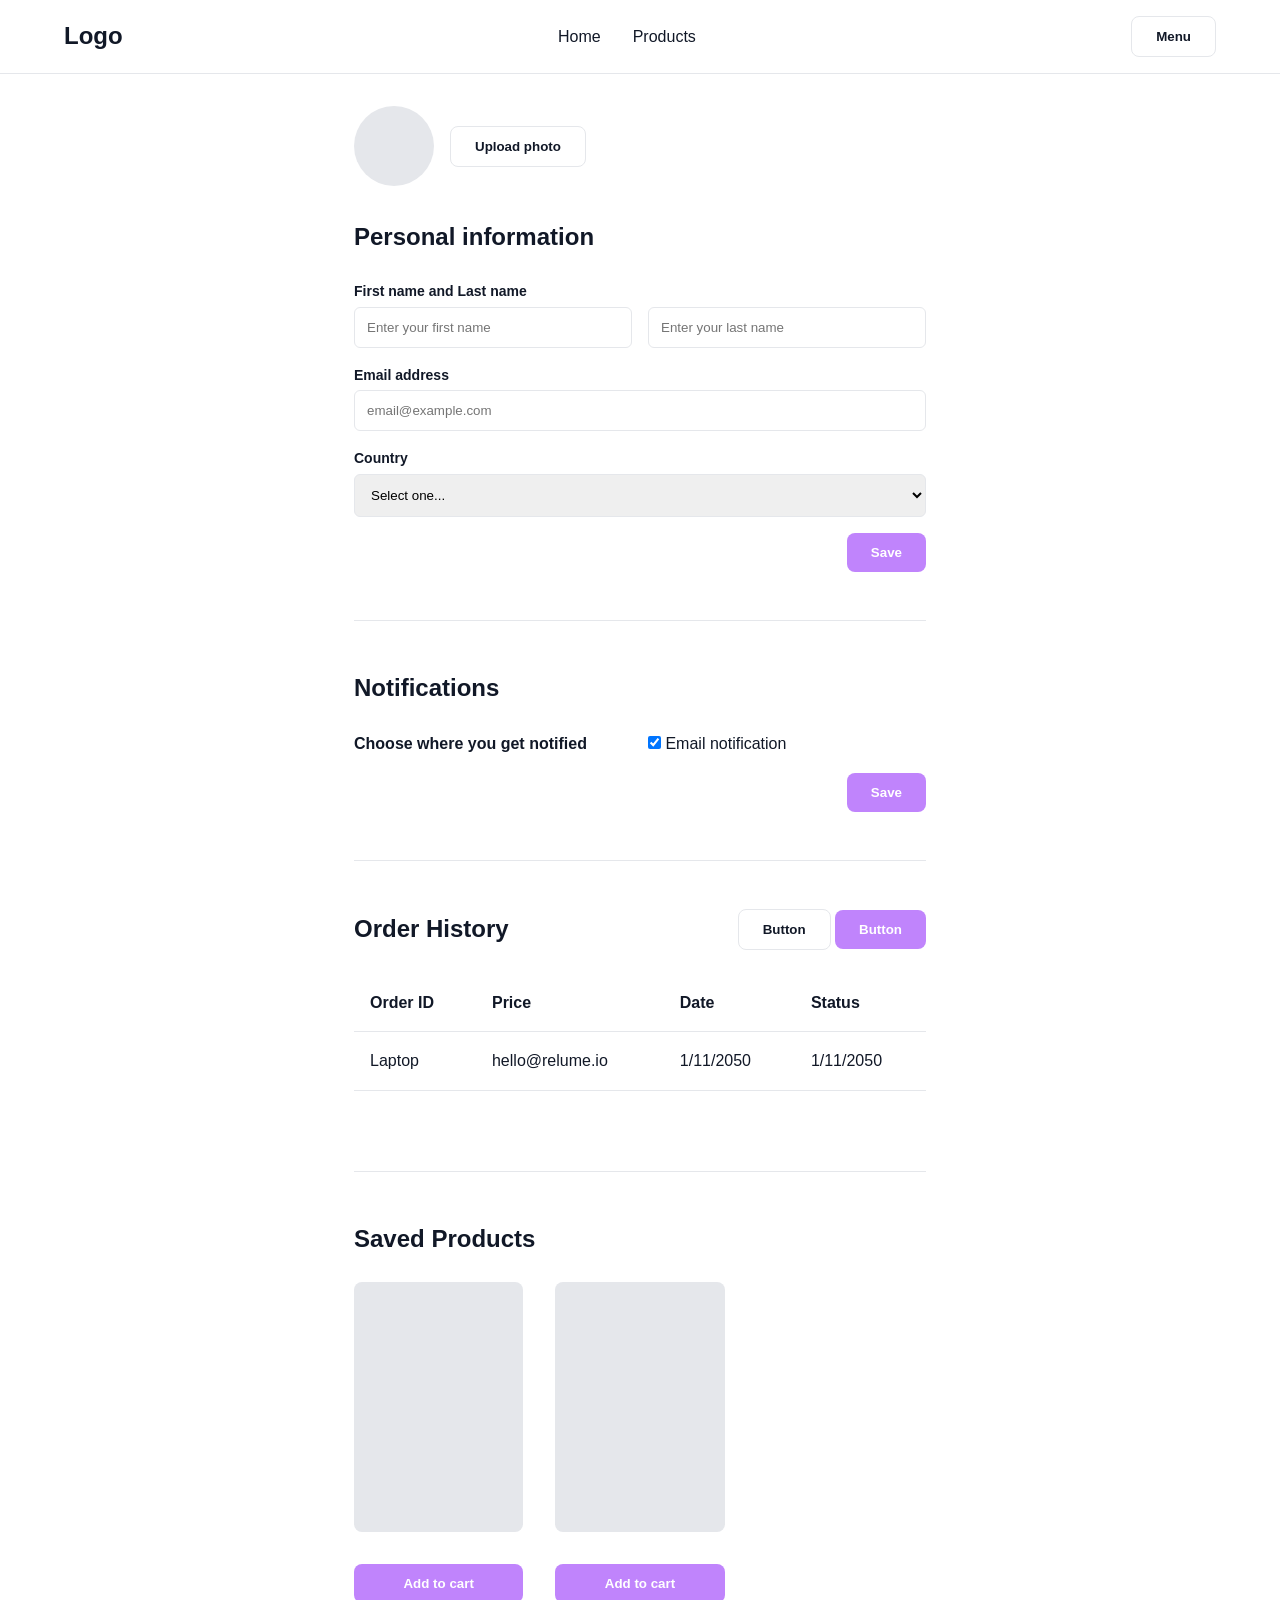
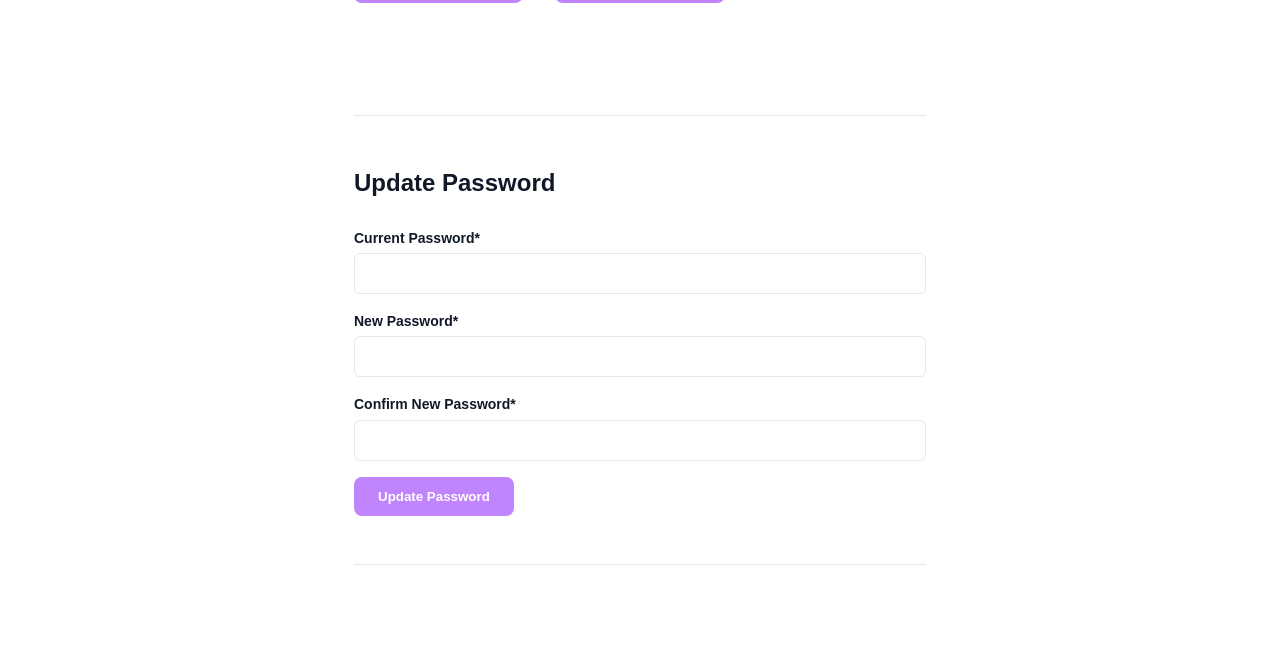
==== account.html @ 72b34aea "Add new  page"Account", and create design and structure." ====
<!DOCTYPE html>
<html lang="en">
<head>
    <meta charset="UTF-8">
    <title>My Account - Soco.Tech</title>
    <link rel="stylesheet" href="style.css">
</head>
<body>
    <header>
        <h2>Logo</h2>
        <nav class="nav-links"><a href="index.html">Home</a><a href="index.html">Products</a></nav>
        <button class="btn btn-outline">Menu</button>
    </header>

    <main class="narrow-container">
        <!-- Personal Information -->
        <section class="account-section">
            <div style="display: flex; align-items: center; gap: 1rem; margin-bottom: 2rem;">
                <div class="img-placeholder" style="width: 80px; height: 80px; border-radius: 50%;"></div>
                <button class="btn btn-outline">Upload photo</button>
            </div>
            
            <div style="display: flex; justify-content: space-between; align-items: center; margin-bottom: 1.5rem;">
                <h2>Personal information</h2>
            </div>
            <div class="form-row">
                <div class="input-group"><label>First name and Last name</label><input type="text" placeholder="Enter your first name"></div>
                <div class="input-group"><label>&nbsp;</label><input type="text" placeholder="Enter your last name"></div>
            </div>
            <div class="input-group"><label>Email address</label><input type="email" placeholder="email@example.com"></div>
            <div class="input-group"><label>Country</label><select><option>Select one...</option></select></div>
            <div style="text-align: right;"><button class="btn">Save</button></div>
        </section>

        <!-- Notifications -->
        <section class="account-section">
            <h2>Notifications</h2>
            <div class="form-row" style="margin-top: 1.5rem;">
                <div><strong>Choose where you get notified</strong></div>
                <div><label><input type="checkbox" checked> Email notification</label></div>
            </div>
            <div style="text-align: right; margin-top: 1rem;"><button class="btn">Save</button></div>
        </section>

        <!-- Order History -->
        <section class="account-section">
            <div style="display: flex; justify-content: space-between; align-items: center; margin-bottom: 1.5rem;">
                <h2>Order History</h2>
                <div><button class="btn btn-outline">Button</button> <button class="btn">Button</button></div>
            </div>
            <table class="cart-table">
                <tr><th>Order ID</th><th>Price</th><th>Date</th><th>Status</th></tr>
                <tr><td>Laptop</td><td>hello@relume.io</td><td>1/11/2050</td><td>1/11/2050</td></tr>
            </table>
        </section>

        <!-- Saved Products -->
        <section class="account-section">
            <h2>Saved Products</h2>
            <div class="product-grid" style="margin-top: 1.5rem;">
                <div class="product-card">
                    <div class="img-placeholder"></div>
                    <button class="btn" style="width: 100%; margin-top: 1rem;">Add to cart</button>
                </div>
                <div class="product-card">
                    <div class="img-placeholder"></div>
                    <button class="btn" style="width: 100%; margin-top: 1rem;">Add to cart</button>
                </div>
            </div>
        </section>

        <!-- Update Password -->
        <section class="account-section">
            <h2>Update Password</h2>
            <div class="input-group" style="margin-top: 1.5rem;"><label>Current Password*</label><input type="password"></div>
            <div class="input-group"><label>New Password*</label><input type="password"></div>
            <div class="input-group"><label>Confirm New Password*</label><input type="password"></div>
            <button class="btn">Update Password</button>
        </section>
    </main>
</body>
</html>
---- style.css ----
/* --- Global Variables & Reset --- */
:root {
    --primary: #C084FC; /* Wireframe Purple */
    --primary-hover: #A855F7;
    --bg-main: #FFFFFF;
    --bg-alt: #F9FAFB;
    --text-main: #111827;
    --text-muted: #6B7280;
    --border: #E5E7EB;
    --placeholder: #E5E7EB;
}

* { margin: 0; padding: 0; box-sizing: border-box; font-family: 'Segoe UI', sans-serif; }
body { background-color: var(--bg-main); color: var(--text-main); line-height: 1.6; }
a { text-decoration: none; color: inherit; }
main { max-width: 1200px; margin: 0 auto; padding: 2rem 5%; }

/* --- UI Components --- */
.btn { background-color: var(--primary); color: white; border: none; padding: 0.75rem 1.5rem; border-radius: 8px; font-weight: 600; cursor: pointer; text-align: center; display: inline-block; }
.btn:hover { background-color: var(--primary-hover); }
.btn-outline { background-color: transparent; border: 1px solid var(--border); color: var(--text-main); }
.img-placeholder { background-color: var(--placeholder); border-radius: 8px; display: flex; align-items: center; justify-content: center; }

/* --- Header & Footer --- */
header { display: flex; justify-content: space-between; align-items: center; padding: 1rem 5%; border-bottom: 1px solid var(--border); }
.nav-links { display: flex; gap: 2rem; }
footer { border-top: 1px solid var(--border); padding: 3rem 5%; display: grid; grid-template-columns: repeat(4, 1fr); gap: 2rem; margin-top: 4rem; }

/* --- Form Inputs --- */
.input-group { margin-bottom: 1rem; display: flex; flex-direction: column; }
.input-group label { font-size: 0.875rem; font-weight: 600; margin-bottom: 0.25rem; }
.input-group input, .input-group select { padding: 0.75rem; border: 1px solid var(--border); border-radius: 6px; outline: none; }
.form-row { display: grid; grid-template-columns: 1fr 1fr; gap: 1rem; }

/* --- Specific Page Layouts --- */
/* Home Page */
.hero { display: grid; grid-template-columns: 1fr 1fr; gap: 2rem; align-items: center; margin-bottom: 4rem; }
.hero h1 { font-size: 3rem; line-height: 1.2; margin-bottom: 1rem; }
.product-grid { display: grid; grid-template-columns: repeat(3, 1fr); gap: 2rem; margin-bottom: 4rem; }
.product-card .img-placeholder { height: 250px; margin-bottom: 1rem; }
.contact-grid { display: grid; grid-template-columns: repeat(4, 1fr); gap: 2rem; text-align: center; margin: 4rem 0; }

/* Product Detail */
.product-detail-layout { display: grid; grid-template-columns: 1fr 1fr; gap: 4rem; }
.main-img { height: 400px; margin-bottom: 1rem; }
.thumbnail-grid { display: grid; grid-template-columns: repeat(5, 1fr); gap: 0.5rem; }
.thumbnail-grid .img-placeholder { height: 80px; }
.accordion { border-top: 1px solid var(--border); padding: 1rem 0; margin-top: 1rem; font-weight: 600; cursor: pointer; }

/* Cart Page */
.cart-table { width: 100%; border-collapse: collapse; margin-bottom: 2rem; }
.cart-table th, .cart-table td { padding: 1rem; border-bottom: 1px solid var(--border); text-align: left; }
.cart-totals { display: flex; justify-content: flex-end; align-items: center; gap: 2rem; font-size: 1.5rem; font-weight: bold; }

/* Auth Pages (Login/Signup) */
.auth-container { max-width: 400px; margin: 4rem auto; text-align: center; }
.auth-tabs { display: flex; border-bottom: 1px solid var(--border); margin-bottom: 2rem; }
.auth-tabs a { flex: 1; padding: 1rem; font-weight: 600; color: var(--text-muted); }
.auth-tabs a.active { color: var(--text-main); border-bottom: 2px solid var(--text-main); }

/* Payment & Account Pages */
.narrow-container { max-width: 700px; margin: 0 auto; }
.account-section { margin-bottom: 3rem; padding-bottom: 3rem; border-bottom: 1px solid var(--border); }
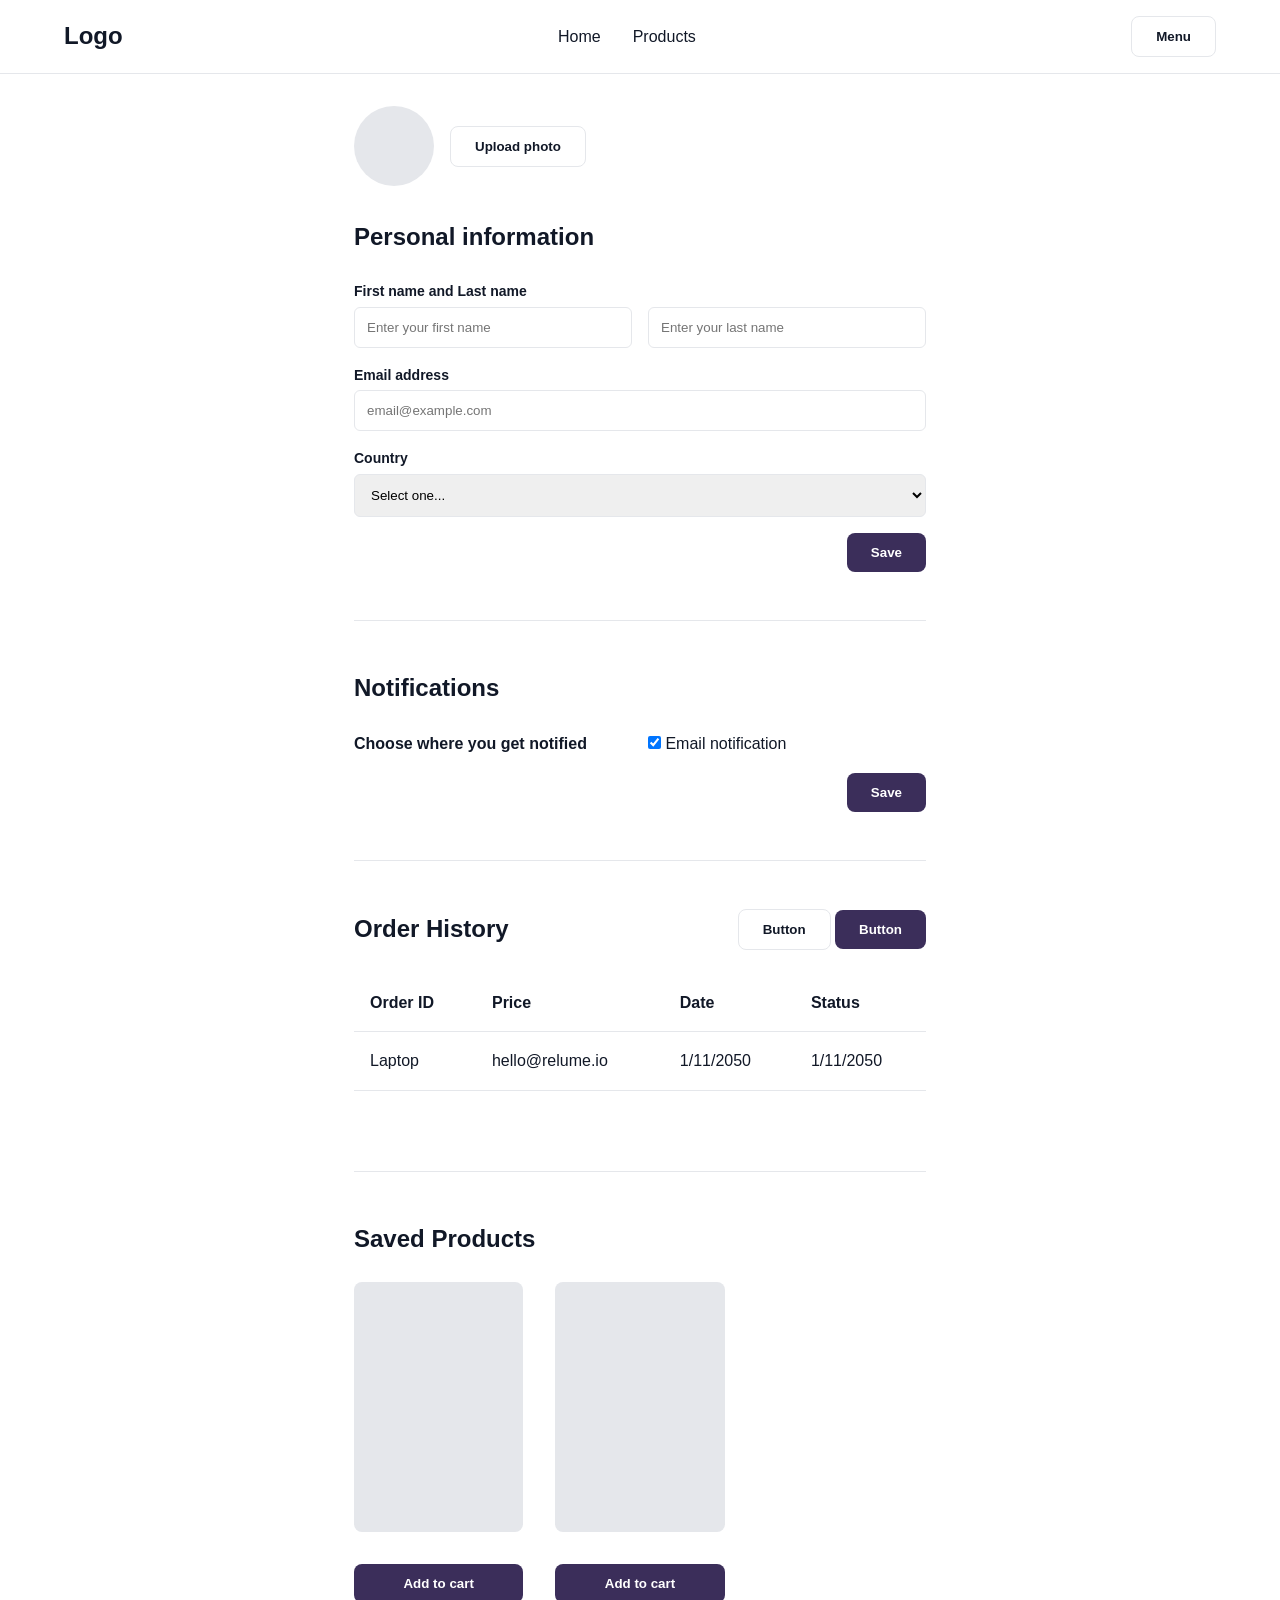
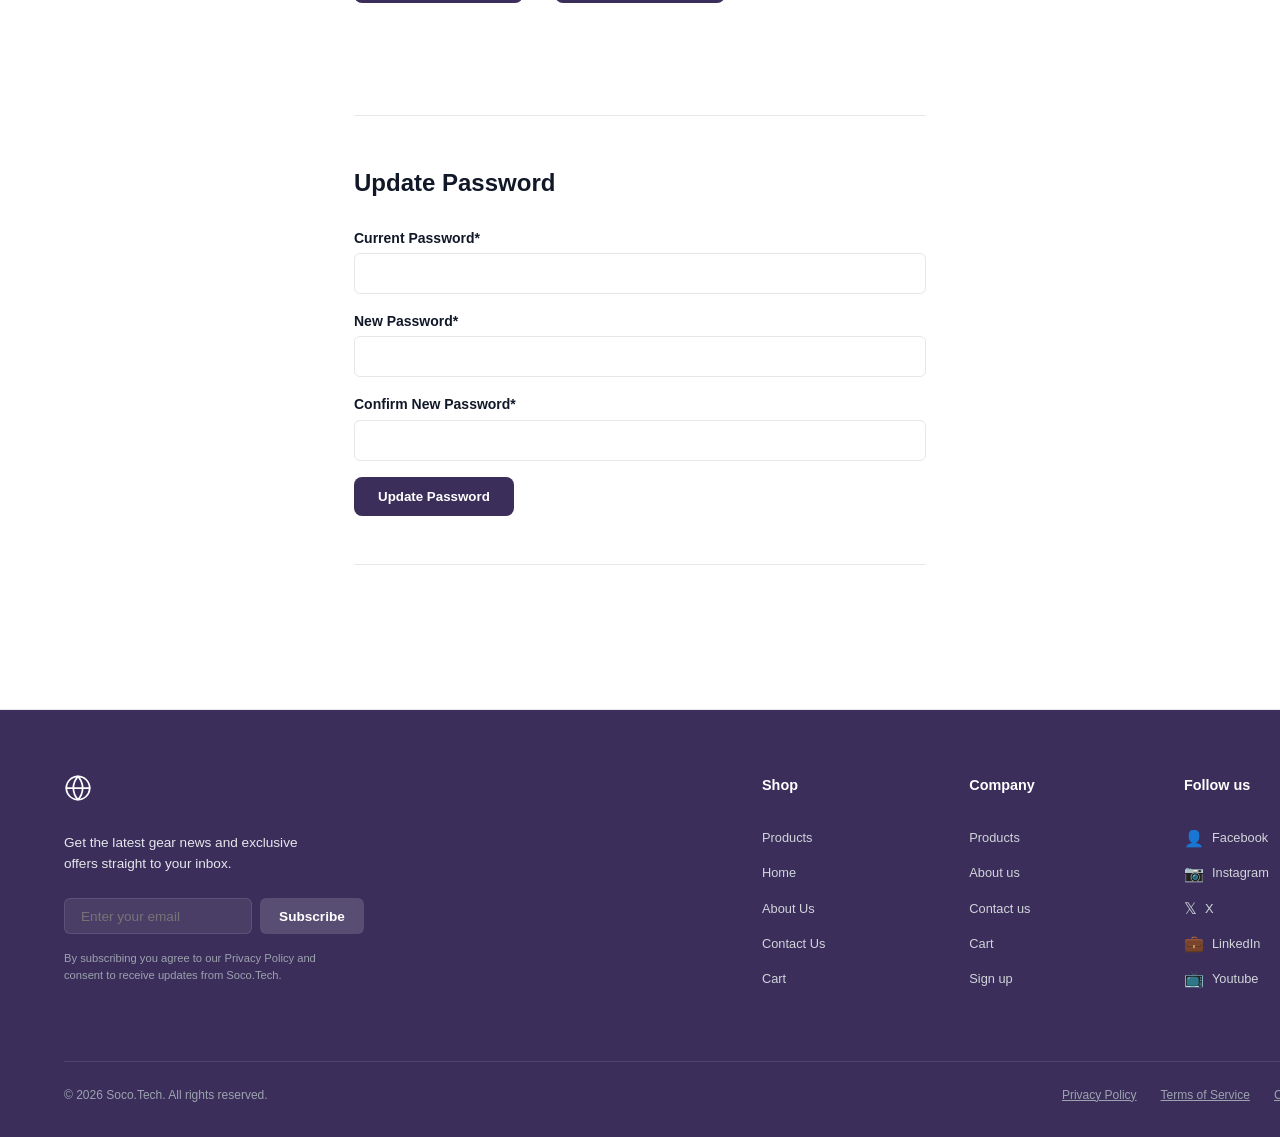
==== commit 679fb53e: "Add Footer" ====
--- a/account.html
+++ b/account.html
@@ -78,5 +78,85 @@
             <button class="btn">Update Password</button>
         </section>
     </main>
+    <!-- Footer Section -->
+<footer class="site-footer">
+    
+    <!-- Main Vertical Container -->
+    <div class="footer-vertical-container">
+        
+        <!-- Top Horizontal Container (Newsletter + Links Table) -->
+        <div class="footer-horizontal-top">
+            
+            <!-- Newsletter Block -->
+            <div class="footer-newsletter">
+                <div class="footer-logo-icon">
+                    <svg width="28" height="28" viewBox="0 0 24 24" fill="none" stroke="currentColor" stroke-width="1.5" stroke-linecap="round" stroke-linejoin="round">
+                        <circle cx="12" cy="12" r="10"></circle>
+                        <path d="M12 2a15.3 15.3 0 0 1 4 10 15.3 15.3 0 0 1-4 10 15.3 15.3 0 0 1-4-10 15.3 15.3 0 0 1 4-10z"></path>
+                        <path d="M2 12h20"></path>
+                    </svg>
+                </div>
+                <p class="newsletter-desc">Get the latest gear news and exclusive offers straight to your inbox.</p>
+                <div class="newsletter-input-group">
+                    <input type="email" placeholder="Enter your email" class="newsletter-input">
+                    <button class="newsletter-btn">Subscribe</button>
+                </div>
+                <p class="newsletter-disclaimer">By subscribing you agree to our Privacy Policy and consent to receive updates from Soco.Tech.</p>
+            </div>
+
+            <!-- Links Table Block -->
+            <div class="footer-links-wrapper">
+                <table class="footer-links-table">
+                    <thead>
+                        <tr>
+                            <th>Shop</th>
+                            <th>Company</th>
+                            <th>Follow us</th>
+                        </tr>
+                    </thead>
+                    <tbody>
+                        <tr>
+                            <td><a href="index.html">Products</a></td>
+                            <td><a href="index.html">Products</a></td>
+                            <td class="nowrap"><a href="#" class="social-link"><span class="social-icon">&#128100;</span> Facebook</a></td>
+                        </tr>
+                        <tr>
+                            <td><a href="index.html">Home</a></td>
+                            <td><a href="index.html">About us</a></td>
+                            <td class="nowrap"><a href="#" class="social-link"><span class="social-icon">&#128247;</span> Instagram</a></td>
+                        </tr>
+                        <tr>
+                            <td><a href="index.html">About Us</a></td>
+                            <td><a href="index.html">Contact us</a></td>
+                            <td class="nowrap"><a href="#" class="social-link"><span class="social-icon">&#120143;</span> X</a></td>
+                        </tr>
+                        <tr>
+                            <td><a href="index.html">Contact Us</a></td>
+                            <td><a href="cart.html">Cart</a></td>
+                            <td class="nowrap"><a href="#" class="social-link"><span class="social-icon">&#128188;</span> LinkedIn</a></td>
+                        </tr>
+                        <tr>
+                            <td><a href="cart.html">Cart</a></td>
+                            <td><a href="signup.html">Sign up</a></td>
+                            <td class="nowrap"><a href="#" class="social-link"><span class="social-icon">&#128250;</span> Youtube</a></td>
+                        </tr>
+                    </tbody>
+                </table>
+            </div>
+            
+        </div> 
+
+        <!-- Bottom Horizontal Container (Legal Area) -->
+        <div class="footer-horizontal-bottom">
+            <p>&copy; 2026 Soco.Tech. All rights reserved.</p>
+            <div class="footer-legal-links">
+                <a href="#">Privacy Policy</a>
+                <a href="#">Terms of Service</a>
+                <a href="#">Cookies Settings</a>
+            </div>
+        </div>
+
+    </div>
+</footer>
 </body>
 </html>
--- a/style.css
+++ b/style.css
@@ -1,7 +1,7 @@
 /* --- Global Variables & Reset --- */
 :root {
-    --primary: #C084FC; /* Wireframe Purple */
-    --primary-hover: #A855F7;
+    --primary: #3B2E5A; /* Wireframe Purple */
+    --primary-hover: #C084FC;
     --bg-main: #FFFFFF;
     --bg-alt: #F9FAFB;
     --text-main: #111827;
@@ -60,4 +60,104 @@
 
 /* Payment & Account Pages */
 .narrow-container { max-width: 700px; margin: 0 auto; }
-.account-section { margin-bottom: 3rem; padding-bottom: 3rem; border-bottom: 1px solid var(--border); }+.account-section { margin-bottom: 3rem; padding-bottom: 3rem; border-bottom: 1px solid var(--border); }
+
+/* --- 12. Footer Styling --- */
+.site-footer {
+    background-color: #3B2E5A;
+    color: white;
+    padding: 4rem 5% 2rem;
+    font-family: 'Segoe UI', system-ui, sans-serif;
+    width: 1440px;
+}
+
+/* Main Vertical Container */
+.footer-vertical-container {
+    display: flex;
+    flex-direction: column; /* Forces internal containers to stack vertically */
+    gap: 4rem;
+    max-width: 1300px;
+    margin: 0 auto;
+    width: 100%;
+}
+
+/* Top Horizontal Container (Newsletter + Table) */
+.footer-horizontal-top {
+    display: flex;
+    flex-direction: row; /* Forces the Newsletter and Table to sit side-by-side */
+    justify-content: space-between;
+    gap: 3rem;
+    width: 100%;
+}
+
+.footer-newsletter {
+    flex: 1;
+    min-width: 300px;
+    max-width: 400px;
+}
+
+.footer-links-wrapper {
+    flex: 2; /* Gives the table more width than the newsletter */
+    min-width: 700px;
+    margin-left: 350px;
+}
+
+/* Newsletter UI Elements */
+.footer-logo-icon { margin-bottom: 1.5rem; }
+.newsletter-desc { margin-bottom: 1.5rem; color: #E5E7EB; font-size: 0.85rem; line-height: 1.5; max-width: 90%; }
+.newsletter-input-group { display: flex; gap: 0.5rem; margin-bottom: 1rem; width: 100%; }
+
+.newsletter-input {
+    flex: 1;
+    min-width: 0;
+    padding: 0.6rem 1rem;
+    border-radius: 6px;
+    border: 1px solid rgba(255, 255, 255, 0.1);
+    background-color: rgba(255, 255, 255, 0.08);
+    color: white;
+    font-size: 0.85rem;
+    outline: none;
+}
+
+.newsletter-btn {
+    padding: 0.6rem 1.2rem;
+    border-radius: 6px;
+    border: none;
+    background-color: rgba(255, 255, 255, 0.15);
+    color: white;
+    cursor: pointer;
+    font-weight: 600;
+    font-size: 0.85rem;
+    white-space: nowrap;
+}
+
+.newsletter-disclaimer { font-size: 0.7rem; color: #9CA3AF; line-height: 1.5; max-width: 95%; }
+
+/* Table Elements */
+.footer-links-table { width: 100%; border-collapse: collapse; border: none; text-align: left; }
+.footer-links-table th { padding-bottom: 1.5rem; color: white; font-size: 0.9rem; font-weight: 600; border: none; }
+.footer-links-table tbody { line-height: 2.2; font-size: 0.8rem; color: #D1D5DB; }
+.footer-links-table td { border: none; }
+.footer-links-table a { text-decoration: none; color: inherit; }
+
+.nowrap { white-space: nowrap; }
+.social-link { display: inline-flex; align-items: center; gap: 0.5rem; }
+.social-icon { font-size: 1rem; }
+
+/* Bottom Horizontal Container (Legal Area) */
+.footer-horizontal-bottom {
+    display: flex;
+    flex-direction: row; /* Forces copyright and legal links to sit side-by-side */
+    justify-content: space-between;
+    align-items: center;
+    border-top: 1px solid rgba(255, 255, 255, 0.1);
+    padding-top: 1.5rem;
+    color: #9CA3AF;
+    font-size: 0.75rem;
+    flex-wrap: wrap;
+    gap: 1rem;
+}
+
+.footer-horizontal-bottom p { margin: 0; }
+.footer-legal-links { display: flex; gap: 1.5rem; flex-wrap: wrap; }
+.footer-legal-links a { text-decoration: underline; color: inherit; }
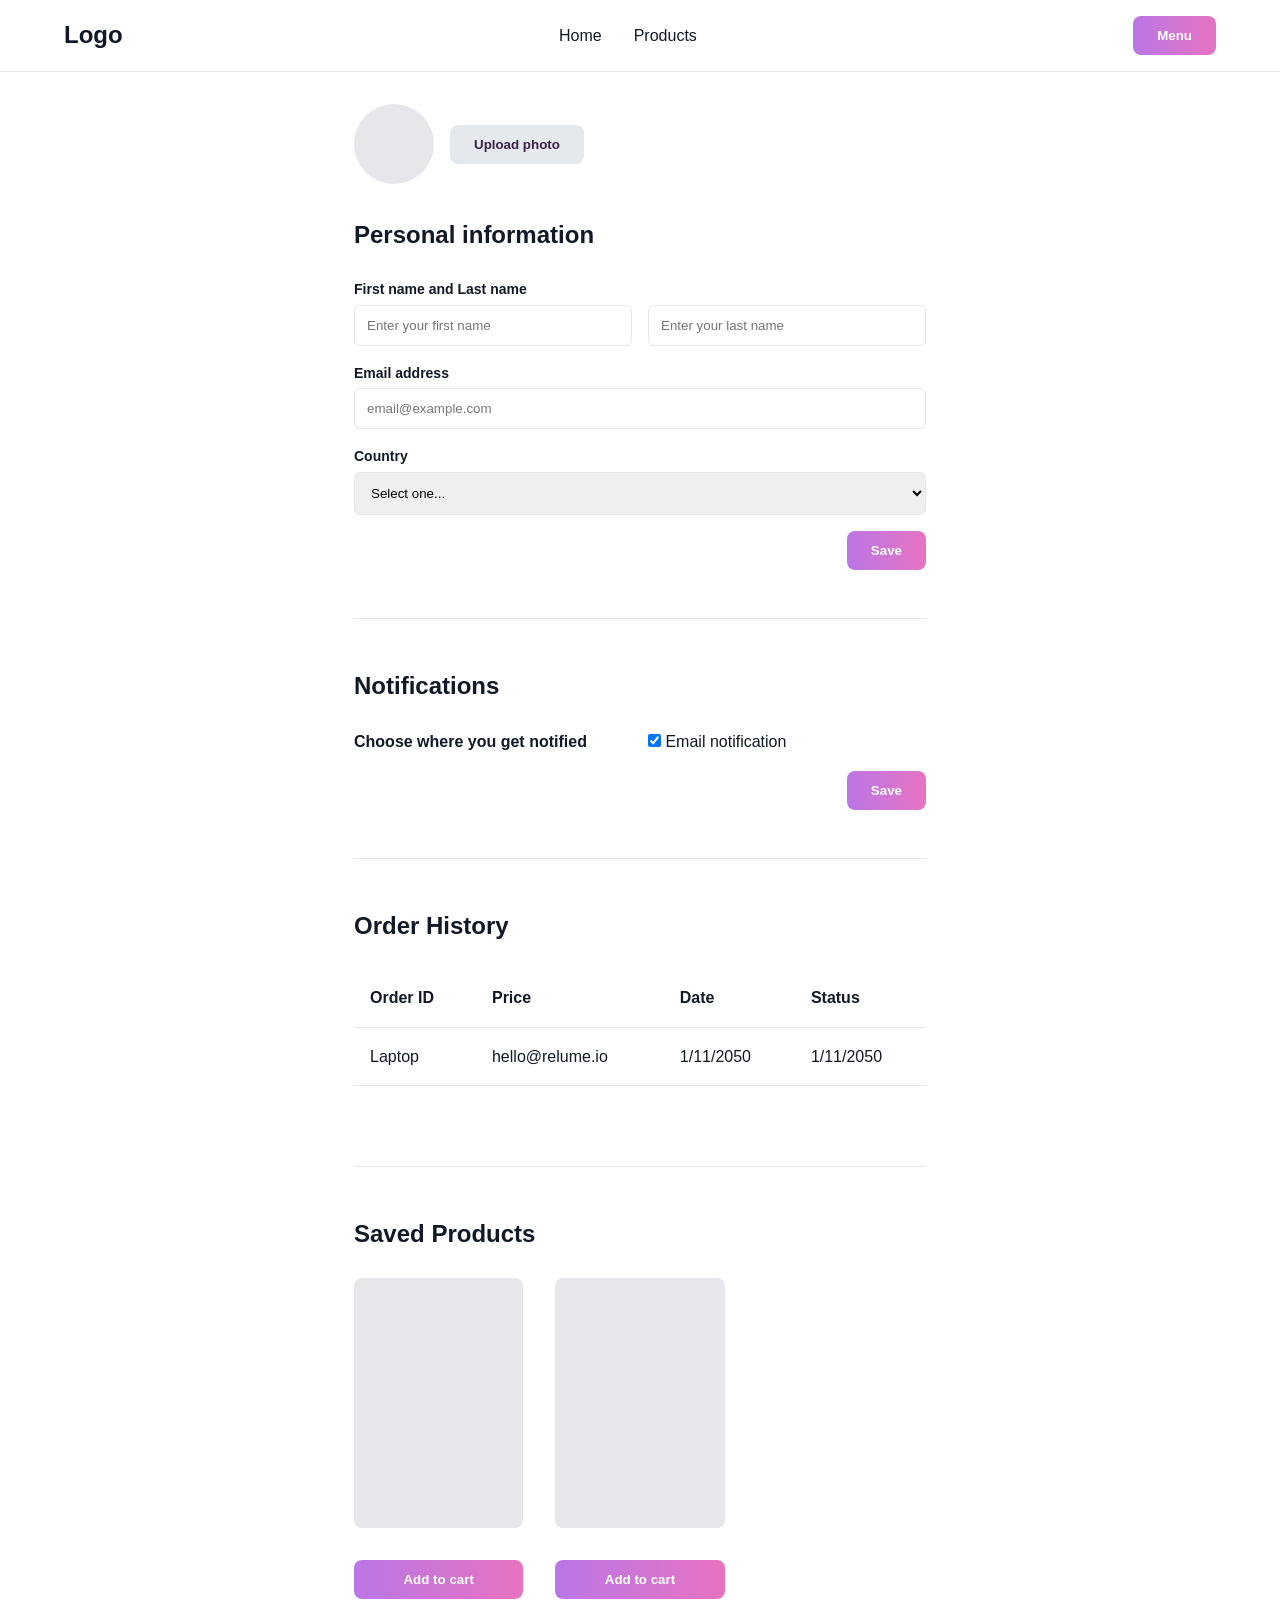
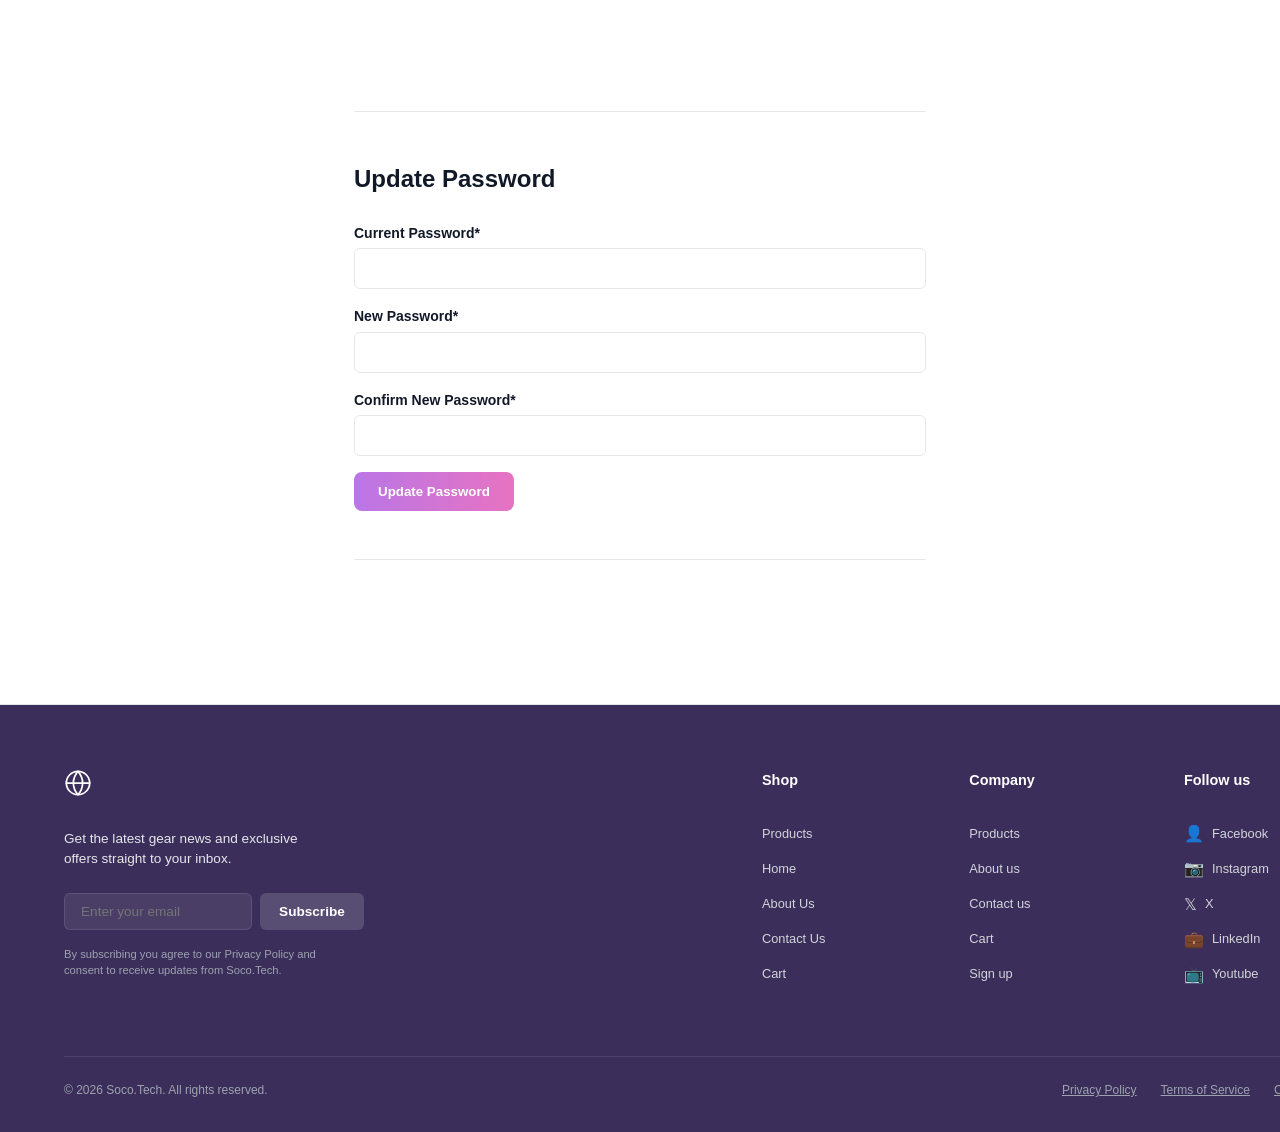
==== commit 24347095: "change buttons color." ====
--- a/account.html
+++ b/account.html
@@ -9,7 +9,7 @@
     <header>
         <h2>Logo</h2>
         <nav class="nav-links"><a href="index.html">Home</a><a href="index.html">Products</a></nav>
-        <button class="btn btn-outline">Menu</button>
+        <button class="btn-primary btn-outline">Menu</button>
     </header>
 
     <main class="narrow-container">
@@ -29,7 +29,7 @@
             </div>
             <div class="input-group"><label>Email address</label><input type="email" placeholder="email@example.com"></div>
             <div class="input-group"><label>Country</label><select><option>Select one...</option></select></div>
-            <div style="text-align: right;"><button class="btn">Save</button></div>
+            <div style="text-align: right;"><button class="btn-primary">Save</button></div>
         </section>
 
         <!-- Notifications -->
@@ -39,14 +39,14 @@
                 <div><strong>Choose where you get notified</strong></div>
                 <div><label><input type="checkbox" checked> Email notification</label></div>
             </div>
-            <div style="text-align: right; margin-top: 1rem;"><button class="btn">Save</button></div>
+            <div style="text-align: right; margin-top: 1rem;"><button class="btn-primary">Save</button></div>
         </section>
 
         <!-- Order History -->
         <section class="account-section">
             <div style="display: flex; justify-content: space-between; align-items: center; margin-bottom: 1.5rem;">
                 <h2>Order History</h2>
-                <div><button class="btn btn-outline">Button</button> <button class="btn">Button</button></div>
+                <!-- <div><button class="btn btn-outline">Button</button> <button class="btn">Button</button></div> -->
             </div>
             <table class="cart-table">
                 <tr><th>Order ID</th><th>Price</th><th>Date</th><th>Status</th></tr>
@@ -60,11 +60,11 @@
             <div class="product-grid" style="margin-top: 1.5rem;">
                 <div class="product-card">
                     <div class="img-placeholder"></div>
-                    <button class="btn" style="width: 100%; margin-top: 1rem;">Add to cart</button>
+                    <button class="btn-primary" style="width: 100%; margin-top: 1rem;">Add to cart</button>
                 </div>
                 <div class="product-card">
                     <div class="img-placeholder"></div>
-                    <button class="btn" style="width: 100%; margin-top: 1rem;">Add to cart</button>
+                    <button class="btn-primary" style="width: 100%; margin-top: 1rem;">Add to cart</button>
                 </div>
             </div>
         </section>
@@ -75,7 +75,7 @@
             <div class="input-group" style="margin-top: 1.5rem;"><label>Current Password*</label><input type="password"></div>
             <div class="input-group"><label>New Password*</label><input type="password"></div>
             <div class="input-group"><label>Confirm New Password*</label><input type="password"></div>
-            <button class="btn">Update Password</button>
+            <button class="btn-primary">Update Password</button>
         </section>
     </main>
     <!-- Footer Section -->
--- a/style.css
+++ b/style.css
@@ -1,9 +1,11 @@
 /* --- Global Variables & Reset --- */
 :root {
-    --primary: #3B2E5A; /* Wireframe Purple */
-    --primary-hover: #C084FC;
+    --primary: #372345; /* Wireframe Purple */
+    --secondry: #4A2F5C;
+    --primary-hover1: #BA76E6;
+    --primary-hover2: #E773C1;
     --bg-main: #FFFFFF;
-    --bg-alt: #F9FAFB;
+    --bg-alt: #e5e9ed;
     --text-main: #111827;
     --text-muted: #6B7280;
     --border: #E5E7EB;
@@ -16,10 +18,55 @@
 main { max-width: 1200px; margin: 0 auto; padding: 2rem 5%; }
 
 /* --- UI Components --- */
-.btn { background-color: var(--primary); color: white; border: none; padding: 0.75rem 1.5rem; border-radius: 8px; font-weight: 600; cursor: pointer; text-align: center; display: inline-block; }
-.btn:hover { background-color: var(--primary-hover); }
 .btn-outline { background-color: transparent; border: 1px solid var(--border); color: var(--text-main); }
 .img-placeholder { background-color: var(--placeholder); border-radius: 8px; display: flex; align-items: center; justify-content: center; }
+/* Button style */
+.btn {
+    background: var(--bg-alt);
+    color: var(--primary); 
+    border: none; 
+    padding: 0.75rem 1.5rem; 
+    border-radius: 8px; 
+    font-weight: 600; 
+    cursor: pointer; 
+    text-align: center; 
+    display: inline-block; 
+    transition: all 0.3s ease;
+}
+.btn:hover{
+    background: var(--bg-main);
+    border: 2px solid transparent var(--bg-alt);;
+    color: #BA76E6; /* Solid purple matches the gradient perfectly */
+    transform: translateY(-2px);
+    box-shadow: 0 4px 12px rgba(186, 118, 230, 0.4);
+}
+
+/* --- Primary Buttons --- */
+.btn-primary { 
+    background: linear-gradient(to right,  #BA76E6, #E773C1);
+    color: white; 
+    border: none; 
+    padding: 0.75rem 1.5rem; 
+    border-radius: 8px; 
+    font-weight: 600; 
+    cursor: pointer; 
+    text-align: center; 
+    display: inline-block; 
+    transition: all 0.3s ease;
+}
+
+.btn-primary:hover { 
+    /* Layer 1: Solid White background (padding-box) */
+    /* Layer 2: Gradient background acting as the border (border-box) */
+    background: linear-gradient(white, white) padding-box,
+                linear-gradient(to right, #BA76E6, #E773C1) border-box;
+    
+    border: 2px solid transparent;
+    color: #BA76E6; /* Solid purple matches the gradient perfectly */
+    
+    transform: translateY(-2px);
+    box-shadow: 0 4px 12px rgba(186, 118, 230, 0.4);
+}
 
 /* --- Header & Footer --- */
 header { display: flex; justify-content: space-between; align-items: center; padding: 1rem 5%; border-bottom: 1px solid var(--border); }
